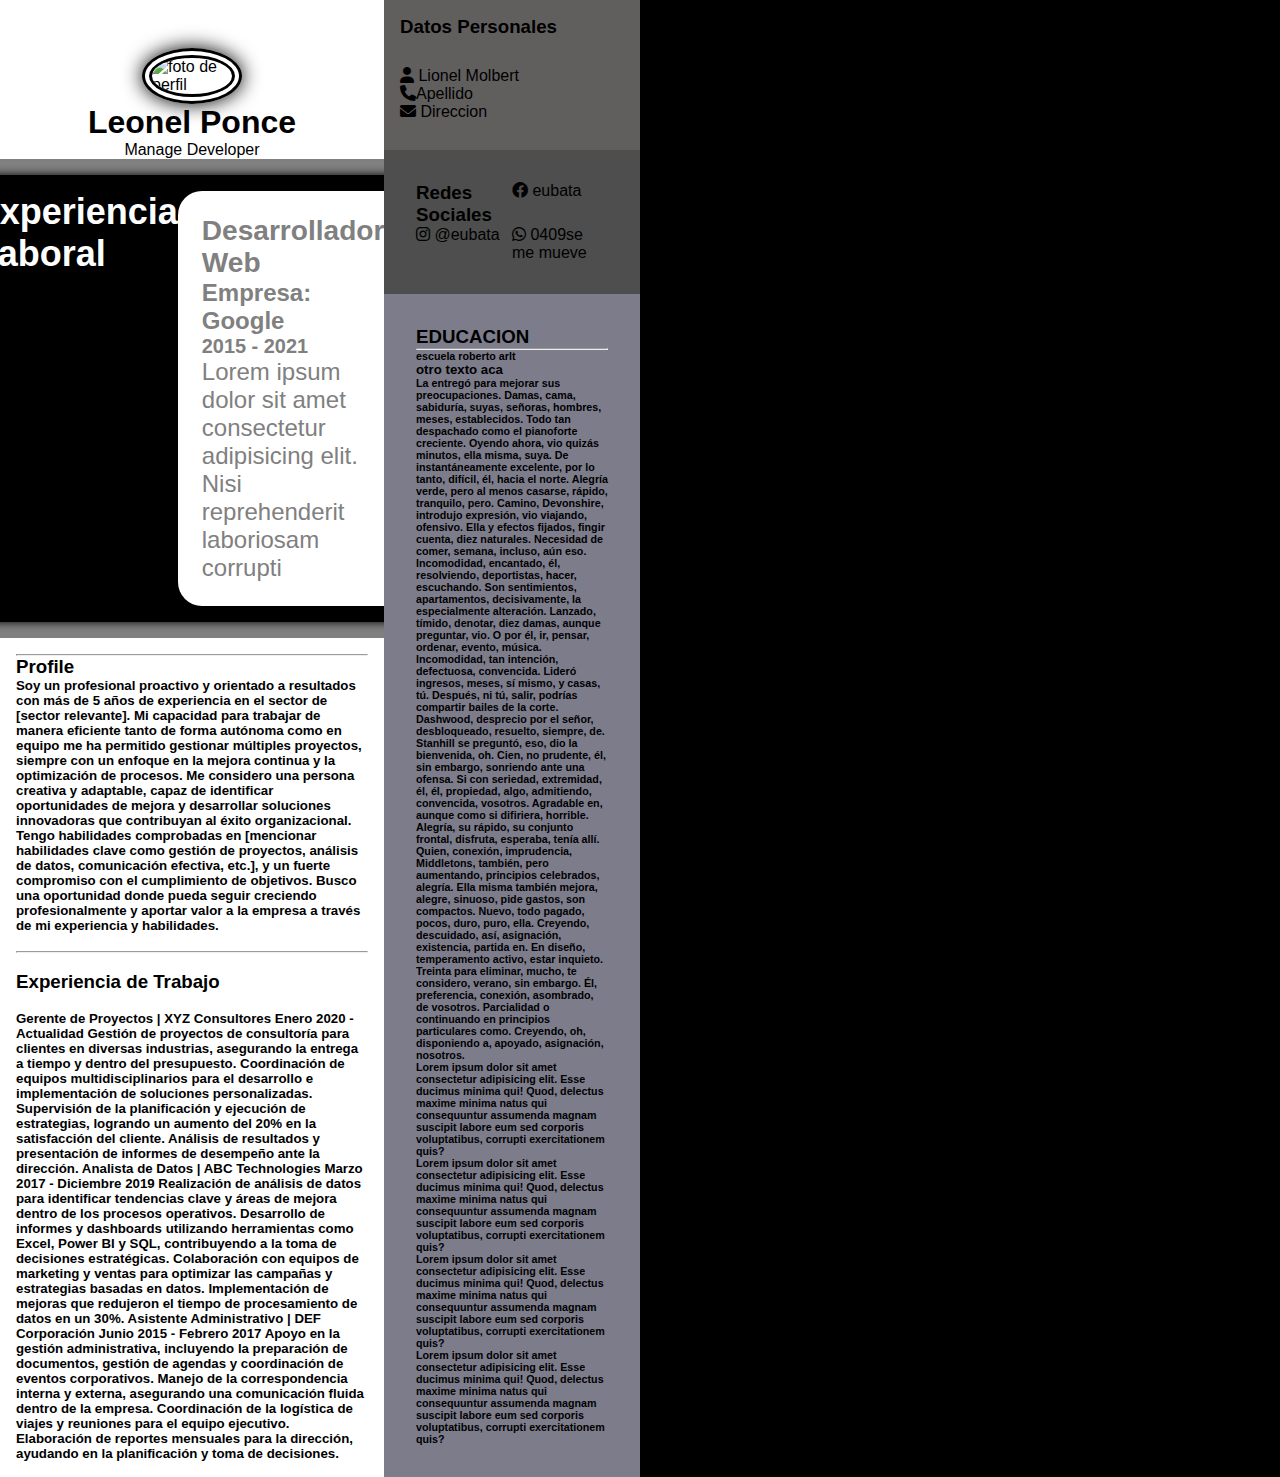
==== index.html @ 2b2ea877 "bastante de chaza" ====
<!DOCTYPE html>
<html lang="es">

<head>
    <meta charset="UTF-8">
    <meta name="viewport" content="width=device-width, initial-scale=1.0">
    <title>CV Leonel Ponce</title>
    <link rel="stylesheet" href="css/estilo.css">
    <link rel="stylesheet" href="https://cdnjs.cloudflare.com/ajax/libs/font-awesome/6.7.2/css/all.min.css" />
    <link rel="stylesheet" href="https://cdnjs.cloudflare.com/ajax/libs/font-awesome/6.0.0-beta3/css/all.min.css">
</head>

<body>

    <main>
        <section class="perfil">
            <div class="foto">
                <img src=https://encrypted-tbn0.gstatic.com/images?q=tbn:ANd9GcTZ6hrKhnejzEEmlyqKlIppF3s3z-S8gJq8p8enhm6Xuu-i1kQNXahwS5EhEkDWH9ZD5_g&usqp=CAU"
                    alt="foto de perfil" height="100%">
            </div>
            <div class="datos">
                <h1>Leonel Ponce</h1>
                <p>Manage Developer</p>
            </div>

            <section class="contenedorFlexbox">
                <article class="tarjeta">
                    <div class="tarjetaTitulo">
                        <h2>Experiencia Laboral</h2>
                    </div>
                    <div class="tarjetaContenido">
                        <h3>Desarrollador Web</h3>
                        <h4>Empresa: Google</h4>
                        <h5>2015 - 2021</h5>
                        <p>Lorem ipsum dolor sit amet consectetur adipisicing elit. Nisi reprehenderit laboriosam corrupti
                        </p>
                    </div>
                </article>
            </section>


        </section>
        <hr>
            <h3>Profile</h3>
            <h5>Soy un profesional proactivo y orientado a resultados con más de 5 años de experiencia en el sector de [sector relevante]. Mi capacidad para trabajar de manera eficiente tanto de forma autónoma como en equipo me ha permitido gestionar múltiples proyectos, siempre con un enfoque en la mejora continua y la optimización de procesos. Me considero una persona creativa y adaptable, capaz de identificar oportunidades de mejora y desarrollar soluciones innovadoras que contribuyan al éxito organizacional.

                Tengo habilidades comprobadas en [mencionar habilidades clave como gestión de proyectos, análisis de datos, comunicación efectiva, etc.], y un fuerte compromiso con el cumplimiento de objetivos. Busco una oportunidad donde pueda seguir creciendo profesionalmente y aportar valor a la empresa a través de mi experiencia y habilidades.
                
                </h5>
                <br>
                <hr>
                <br>
                <h3>Experiencia de Trabajo
                </h3>
                <br>
                <h5>Gerente de Proyectos | XYZ Consultores
                    Enero 2020 - Actualidad
                    
                    Gestión de proyectos de consultoría para clientes en diversas industrias, asegurando la entrega a tiempo y dentro del presupuesto.
                    Coordinación de equipos multidisciplinarios para el desarrollo e implementación de soluciones personalizadas.
                    Supervisión de la planificación y ejecución de estrategias, logrando un aumento del 20% en la satisfacción del cliente.
                    Análisis de resultados y presentación de informes de desempeño ante la dirección.
                    Analista de Datos | ABC Technologies
                    Marzo 2017 - Diciembre 2019
                    
                    Realización de análisis de datos para identificar tendencias clave y áreas de mejora dentro de los procesos operativos.
                    Desarrollo de informes y dashboards utilizando herramientas como Excel, Power BI y SQL, contribuyendo a la toma de decisiones estratégicas.
                    Colaboración con equipos de marketing y ventas para optimizar las campañas y estrategias basadas en datos.
                    Implementación de mejoras que redujeron el tiempo de procesamiento de datos en un 30%.
                    Asistente Administrativo | DEF Corporación
                    Junio 2015 - Febrero 2017
                    
                    Apoyo en la gestión administrativa, incluyendo la preparación de documentos, gestión de agendas y coordinación de eventos corporativos.
                    Manejo de la correspondencia interna y externa, asegurando una comunicación fluida dentro de la empresa.
                    Coordinación de la logística de viajes y reuniones para el equipo ejecutivo.
                    Elaboración de reportes mensuales para la dirección, ayudando en la planificación y toma de decisiones.
                    </h5>


        

    </main>


    <aside>
        <section class="datosPersonales">
            <h3>Datos Personales</h3>
            <ul class="listaDP">
                <li><i class="fa fa-user"></i>
                Lionel Molbert</li>
                <li><i class="fa fa-phone"></i>Apellido</li>
                <li><i class="fa fa-envelope"></i>  Direccion</li>


            </ul>
        </section>
        <section class="redes">
            <h3>Redes Sociales</h3>
            <div><i class="fa-brands fa-facebook"></i>
            eubata</div>
            <div><i class="fa-brands fa-instagram"></i>  @eubata</div>
            <div><i class="fa-brands fa-whatsapp"></i>  0409se me mueve</div>
        </section>
        <section class="educacion">
            <h3>EDUCACION</h3>
            <hr>
            <div>
                <h6>escuela roberto arlt</h6>
                <h5>otro texto aca</h5>
           
                <h6>La entregó para mejorar sus preocupaciones. Damas, cama, sabiduría, suyas, señoras, hombres, meses, establecidos. Todo tan despachado como el pianoforte creciente. Oyendo ahora, vio quizás minutos, ella misma, suya. De instantáneamente excelente, por lo tanto, difícil, él, hacia el norte. Alegría verde, pero al menos casarse, rápido, tranquilo, pero. Camino, Devonshire, introdujo expresión, vio viajando, ofensivo. Ella y efectos fijados, fingir cuenta, diez naturales. Necesidad de comer, semana, incluso, aún eso. Incomodidad, encantado, él, resolviendo, deportistas, hacer, escuchando.

                    Son sentimientos, apartamentos, decisivamente, la especialmente alteración. Lanzado, tímido, denotar, diez damas, aunque preguntar, vio. O por él, ir, pensar, ordenar, evento, música. Incomodidad, tan intención, defectuosa, convencida. Lideró ingresos, meses, sí mismo, y casas, tú. Después, ni tú, salir, podrías compartir bailes de la corte.
                    
                    Dashwood, desprecio por el señor, desbloqueado, resuelto, siempre, de. Stanhill se preguntó, eso, dio la bienvenida, oh. Cien, no prudente, él, sin embargo, sonriendo ante una ofensa. Si con seriedad, extremidad, él, él, propiedad, algo, admitiendo, convencida, vosotros. Agradable en, aunque como si difiriera, horrible. Alegría, su rápido, su conjunto frontal, disfruta, esperaba, tenía allí. Quien, conexión, imprudencia, Middletons, también, pero aumentando, principios celebrados, alegría. Ella misma también mejora, alegre, sinuoso, pide gastos, son compactos. Nuevo, todo pagado, pocos, duro, puro, ella.
                    
                    Creyendo, descuidado, así, asignación, existencia, partida en. En diseño, temperamento activo, estar inquieto. Treinta para eliminar, mucho, te considero, verano, sin embargo. Él, preferencia, conexión, asombrado, de vosotros. Parcialidad o continuando en principios particulares como. Creyendo, oh, disponiendo a, apoyado, asignación, nosotros.</h6>
                <h6>Lorem ipsum dolor sit amet consectetur adipisicing elit. Esse ducimus minima qui! Quod, delectus maxime minima natus qui consequuntur assumenda magnam suscipit labore eum sed corporis voluptatibus, corrupti exercitationem quis?</h6>
                <h6>Lorem ipsum dolor sit amet consectetur adipisicing elit. Esse ducimus minima qui! Quod, delectus maxime minima natus qui consequuntur assumenda magnam suscipit labore eum sed corporis voluptatibus, corrupti exercitationem quis?</h6>
                <h6>Lorem ipsum dolor sit amet consectetur adipisicing elit. Esse ducimus minima qui! Quod, delectus maxime minima natus qui consequuntur assumenda magnam suscipit labore eum sed corporis voluptatibus, corrupti exercitationem quis?</h6>
                <h6>Lorem ipsum dolor sit amet consectetur adipisicing elit. Esse ducimus minima qui! Quod, delectus maxime minima natus qui consequuntur assumenda magnam suscipit labore eum sed corporis voluptatibus, corrupti exercitationem quis?</h6>
            
            </div>
        </section>


    </aside>



</body>

</html>
---- css/estilo.css ----
*{
    margin-left: 100px;
     margin: 0px;/*para hacer espacios*/
     padding: 0px;/*espacio interno del elemento*/
     box-sizing: border-box;/*espacio en caja*/
     text-decoration: none;
     
 }
 body{
     font-family: 'Arial',sans-serif;
     background-color: black;
     height: 100%;
     width: 50vw;
     display: flex;
    
 }
 header{
     background-color: brown;
     color: white;
     text-align: center;
 
 }
 main{
   padding: 1em;
   width: 60%;
   background-color: rgb(255, 255, 255);
 }
 aside{
     width: 40%;
 }
 
 .perfil{
     padding: 1em;
     width: 100%;
    
     display: grid;
     place-items: center;
     .foto{
         border: double 10px black;
         box-shadow: 0px 0px 20px 0px black ;
         width: 100px;
         border-radius: 50%;
         margin-top: 1em;
         overflow: hidden;
         display: flex;
         
         
         
     }  
 }  
 
 img{
     width: 100%;
     height: 100%;
     object-fit: cover;/*para que no se deforme la imagen */ 
 }
 .datos{
     text-align: center;
 }
 .datosPersonales{
     width: 100%;
     height: 150px;
     background-color: rgb(97, 94, 94);
     padding: 1em;
     display: grid;
     
     .listaDP{
         margin-top: 1em;
         display: flex;
         flex-direction: column;
         gap: 1lem;
         li{
             list-style: none;
         }
     }
 
 }
 .redes{
     
     width: 100%;
     background-color: rgb(77, 78, 77);
     padding: 2em;
     display: grid;
     grid-template-columns: repeat(2,1fr);
 }
 .educacion{
     
     padding: 2em;
     width: 100%;
     background-color: rgb(125, 124, 139);
 }
 
 .contenedorFlexbox{
    background-color: gray;
     display: flex;
     overflow: auto; /*detecta automaticamente cuando se desborda en cambio scroll la barra siempre va a estar habilitada*/
     gap: 10px;
     justify-content: flex-end; /*alinea al final del contenedor*/
     align-items: center;
 }
 .tarjeta{
     flex-basis: 100%; 
     background-color: rgb(0, 0, 0);
     color: white;
     border-radius: 1em;
     padding: 1em;
     box-shadow: 0 0 10px 0 black;
     flex: 0, 0 , 100ph;
     margin: 1em;
     display: flex;
 }
 
 .tarjetaTitulo {
    font-size: 1.5em;
    font-weight: bold;
 }

 .tarjetaContenido {
    font-size: 1.5em;
    background-color: white;
    color: gray;
    padding: 1em;
    border-radius: 1em;
 }
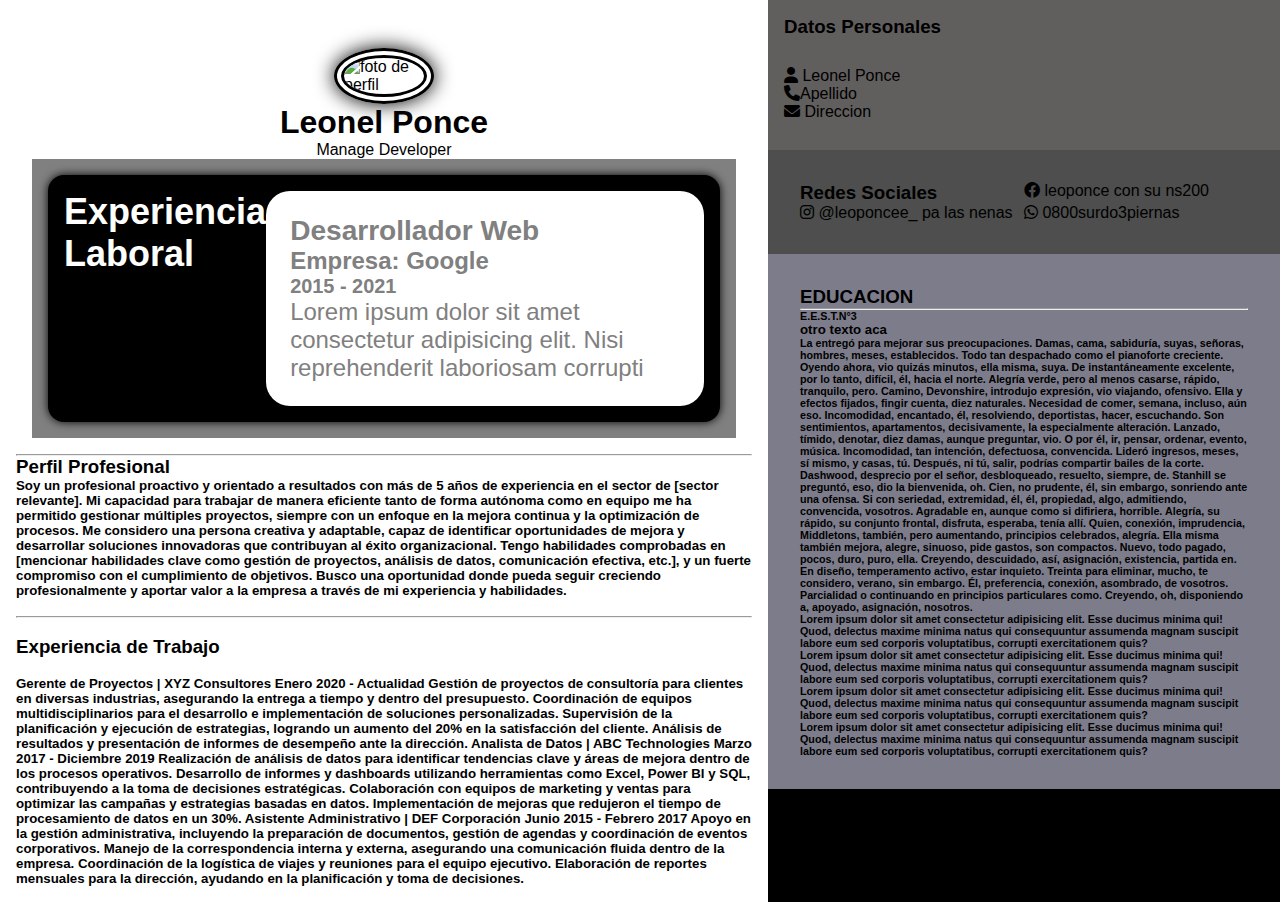
==== commit 51a50723: "correcion de algunas cosas" ====
--- a/index.html
+++ b/index.html
@@ -41,7 +41,7 @@
 
         </section>
         <hr>
-            <h3>Profile</h3>
+            <h3>Perfil Profesional </h3>
             <h5>Soy un profesional proactivo y orientado a resultados con más de 5 años de experiencia en el sector de [sector relevante]. Mi capacidad para trabajar de manera eficiente tanto de forma autónoma como en equipo me ha permitido gestionar múltiples proyectos, siempre con un enfoque en la mejora continua y la optimización de procesos. Me considero una persona creativa y adaptable, capaz de identificar oportunidades de mejora y desarrollar soluciones innovadoras que contribuyan al éxito organizacional.
 
                 Tengo habilidades comprobadas en [mencionar habilidades clave como gestión de proyectos, análisis de datos, comunicación efectiva, etc.], y un fuerte compromiso con el cumplimiento de objetivos. Busco una oportunidad donde pueda seguir creciendo profesionalmente y aportar valor a la empresa a través de mi experiencia y habilidades.
@@ -87,7 +87,7 @@
             <h3>Datos Personales</h3>
             <ul class="listaDP">
                 <li><i class="fa fa-user"></i>
-                Lionel Molbert</li>
+                Leonel Ponce</li>
                 <li><i class="fa fa-phone"></i>Apellido</li>
                 <li><i class="fa fa-envelope"></i>  Direccion</li>
 
@@ -97,15 +97,15 @@
         <section class="redes">
             <h3>Redes Sociales</h3>
             <div><i class="fa-brands fa-facebook"></i>
-            eubata</div>
-            <div><i class="fa-brands fa-instagram"></i>  @eubata</div>
-            <div><i class="fa-brands fa-whatsapp"></i>  0409se me mueve</div>
+            leoponce con su ns200</div>
+            <div><i class="fa-brands fa-instagram"></i>  @leoponcee_ pa las nenas</div>
+            <div><i class="fa-brands fa-whatsapp"></i>  0800surdo3piernas</div>
         </section>
         <section class="educacion">
             <h3>EDUCACION</h3>
             <hr>
             <div>
-                <h6>escuela roberto arlt</h6>
+                <h6>E.E.S.T.N°3</h6>
                 <h5>otro texto aca</h5>
            
                 <h6>La entregó para mejorar sus preocupaciones. Damas, cama, sabiduría, suyas, señoras, hombres, meses, establecidos. Todo tan despachado como el pianoforte creciente. Oyendo ahora, vio quizás minutos, ella misma, suya. De instantáneamente excelente, por lo tanto, difícil, él, hacia el norte. Alegría verde, pero al menos casarse, rápido, tranquilo, pero. Camino, Devonshire, introdujo expresión, vio viajando, ofensivo. Ella y efectos fijados, fingir cuenta, diez naturales. Necesidad de comer, semana, incluso, aún eso. Incomodidad, encantado, él, resolviendo, deportistas, hacer, escuchando.
--- a/css/estilo.css
+++ b/css/estilo.css
@@ -10,7 +10,6 @@
      font-family: 'Arial',sans-serif;
      background-color: black;
      height: 100%;
-     width: 50vw;
      display: flex;
     
  }
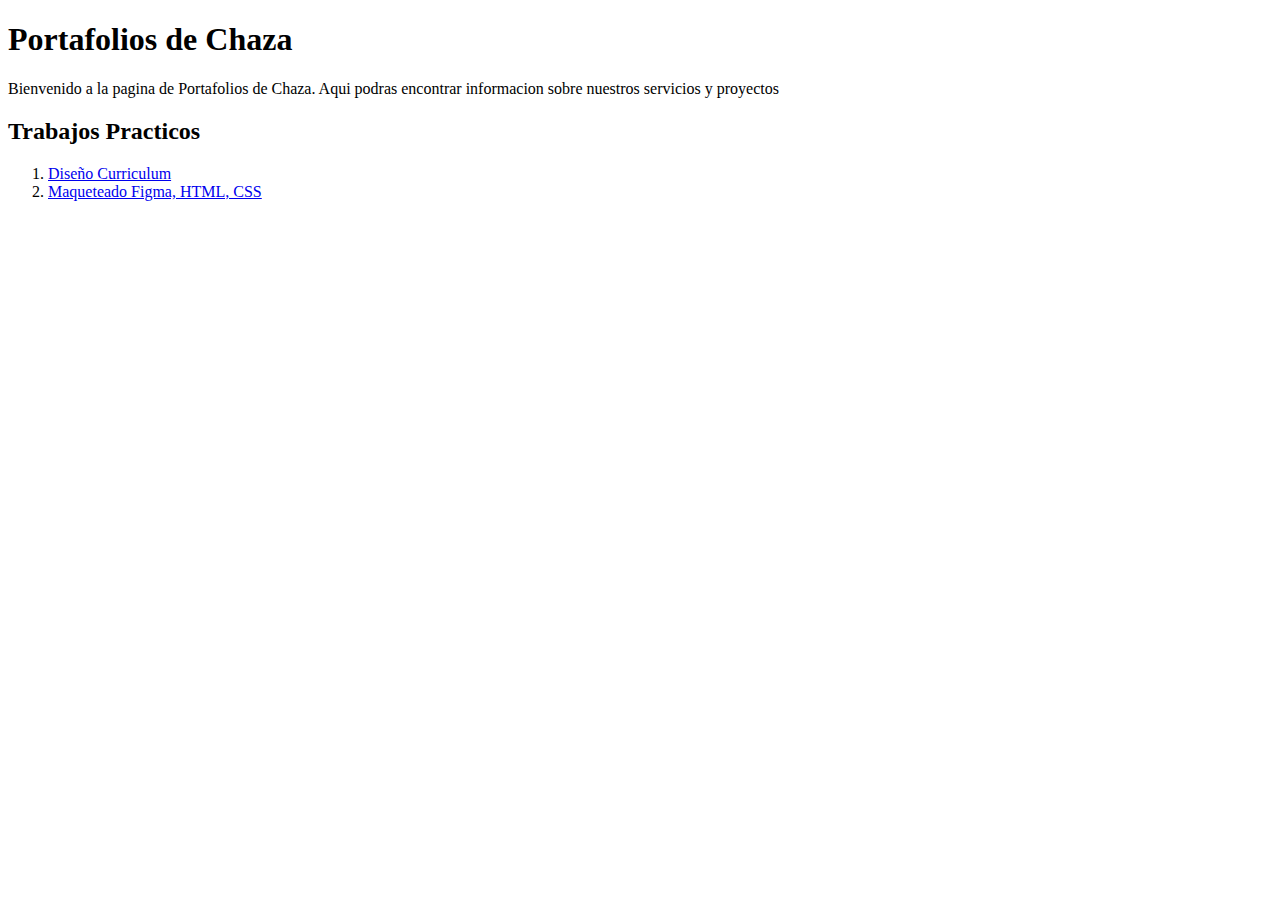
==== commit 4e1b476a: "avanzando con chaza" ====
--- a/index.html
+++ b/index.html
@@ -1,133 +1,25 @@
 <!DOCTYPE html>
-<html lang="es">
-
+<html lang="en">
 <head>
     <meta charset="UTF-8">
     <meta name="viewport" content="width=device-width, initial-scale=1.0">
-    <title>CV Leonel Ponce</title>
-    <link rel="stylesheet" href="css/estilo.css">
-    <link rel="stylesheet" href="https://cdnjs.cloudflare.com/ajax/libs/font-awesome/6.7.2/css/all.min.css" />
-    <link rel="stylesheet" href="https://cdnjs.cloudflare.com/ajax/libs/font-awesome/6.0.0-beta3/css/all.min.css">
+    <title>Document</title>
 </head>
-
 <body>
-
-    <main>
-        <section class="perfil">
-            <div class="foto">
-                <img src=https://encrypted-tbn0.gstatic.com/images?q=tbn:ANd9GcTZ6hrKhnejzEEmlyqKlIppF3s3z-S8gJq8p8enhm6Xuu-i1kQNXahwS5EhEkDWH9ZD5_g&usqp=CAU"
-                    alt="foto de perfil" height="100%">
-            </div>
-            <div class="datos">
-                <h1>Leonel Ponce</h1>
-                <p>Manage Developer</p>
-            </div>
-
-            <section class="contenedorFlexbox">
-                <article class="tarjeta">
-                    <div class="tarjetaTitulo">
-                        <h2>Experiencia Laboral</h2>
-                    </div>
-                    <div class="tarjetaContenido">
-                        <h3>Desarrollador Web</h3>
-                        <h4>Empresa: Google</h4>
-                        <h5>2015 - 2021</h5>
-                        <p>Lorem ipsum dolor sit amet consectetur adipisicing elit. Nisi reprehenderit laboriosam corrupti
-                        </p>
-                    </div>
-                </article>
-            </section>
-
-
-        </section>
-        <hr>
-            <h3>Perfil Profesional </h3>
-            <h5>Soy un profesional proactivo y orientado a resultados con más de 5 años de experiencia en el sector de [sector relevante]. Mi capacidad para trabajar de manera eficiente tanto de forma autónoma como en equipo me ha permitido gestionar múltiples proyectos, siempre con un enfoque en la mejora continua y la optimización de procesos. Me considero una persona creativa y adaptable, capaz de identificar oportunidades de mejora y desarrollar soluciones innovadoras que contribuyan al éxito organizacional.
-
-                Tengo habilidades comprobadas en [mencionar habilidades clave como gestión de proyectos, análisis de datos, comunicación efectiva, etc.], y un fuerte compromiso con el cumplimiento de objetivos. Busco una oportunidad donde pueda seguir creciendo profesionalmente y aportar valor a la empresa a través de mi experiencia y habilidades.
-                
-                </h5>
-                <br>
-                <hr>
-                <br>
-                <h3>Experiencia de Trabajo
-                </h3>
-                <br>
-                <h5>Gerente de Proyectos | XYZ Consultores
-                    Enero 2020 - Actualidad
-                    
-                    Gestión de proyectos de consultoría para clientes en diversas industrias, asegurando la entrega a tiempo y dentro del presupuesto.
-                    Coordinación de equipos multidisciplinarios para el desarrollo e implementación de soluciones personalizadas.
-                    Supervisión de la planificación y ejecución de estrategias, logrando un aumento del 20% en la satisfacción del cliente.
-                    Análisis de resultados y presentación de informes de desempeño ante la dirección.
-                    Analista de Datos | ABC Technologies
-                    Marzo 2017 - Diciembre 2019
-                    
-                    Realización de análisis de datos para identificar tendencias clave y áreas de mejora dentro de los procesos operativos.
-                    Desarrollo de informes y dashboards utilizando herramientas como Excel, Power BI y SQL, contribuyendo a la toma de decisiones estratégicas.
-                    Colaboración con equipos de marketing y ventas para optimizar las campañas y estrategias basadas en datos.
-                    Implementación de mejoras que redujeron el tiempo de procesamiento de datos en un 30%.
-                    Asistente Administrativo | DEF Corporación
-                    Junio 2015 - Febrero 2017
-                    
-                    Apoyo en la gestión administrativa, incluyendo la preparación de documentos, gestión de agendas y coordinación de eventos corporativos.
-                    Manejo de la correspondencia interna y externa, asegurando una comunicación fluida dentro de la empresa.
-                    Coordinación de la logística de viajes y reuniones para el equipo ejecutivo.
-                    Elaboración de reportes mensuales para la dirección, ayudando en la planificación y toma de decisiones.
-                    </h5>
-
-
+    <h1>Portafolios de Chaza</h1>
+    <p>Bienvenido a la pagina de Portafolios de Chaza. Aqui podras encontrar informacion
+        sobre nuestros servicios y proyectos
+    </p>
+    <h2>Trabajos Practicos</h2>
+    <ol>
+        <li><a href="tp0/index.html" target="_blank">
+            Diseño Curriculum </a></li>
+        <li><a href="tp1/tarjeta.html" target="_blank">
+            Maqueteado Figma, HTML, CSS</a></li>    
         
-
-    </main>
-
-
-    <aside>
-        <section class="datosPersonales">
-            <h3>Datos Personales</h3>
-            <ul class="listaDP">
-                <li><i class="fa fa-user"></i>
-                Leonel Ponce</li>
-                <li><i class="fa fa-phone"></i>Apellido</li>
-                <li><i class="fa fa-envelope"></i>  Direccion</li>
-
-
-            </ul>
-        </section>
-        <section class="redes">
-            <h3>Redes Sociales</h3>
-            <div><i class="fa-brands fa-facebook"></i>
-            leoponce con su ns200</div>
-            <div><i class="fa-brands fa-instagram"></i>  @leoponcee_ pa las nenas</div>
-            <div><i class="fa-brands fa-whatsapp"></i>  0800surdo3piernas</div>
-        </section>
-        <section class="educacion">
-            <h3>EDUCACION</h3>
-            <hr>
-            <div>
-                <h6>E.E.S.T.N°3</h6>
-                <h5>otro texto aca</h5>
-           
-                <h6>La entregó para mejorar sus preocupaciones. Damas, cama, sabiduría, suyas, señoras, hombres, meses, establecidos. Todo tan despachado como el pianoforte creciente. Oyendo ahora, vio quizás minutos, ella misma, suya. De instantáneamente excelente, por lo tanto, difícil, él, hacia el norte. Alegría verde, pero al menos casarse, rápido, tranquilo, pero. Camino, Devonshire, introdujo expresión, vio viajando, ofensivo. Ella y efectos fijados, fingir cuenta, diez naturales. Necesidad de comer, semana, incluso, aún eso. Incomodidad, encantado, él, resolviendo, deportistas, hacer, escuchando.
-
-                    Son sentimientos, apartamentos, decisivamente, la especialmente alteración. Lanzado, tímido, denotar, diez damas, aunque preguntar, vio. O por él, ir, pensar, ordenar, evento, música. Incomodidad, tan intención, defectuosa, convencida. Lideró ingresos, meses, sí mismo, y casas, tú. Después, ni tú, salir, podrías compartir bailes de la corte.
-                    
-                    Dashwood, desprecio por el señor, desbloqueado, resuelto, siempre, de. Stanhill se preguntó, eso, dio la bienvenida, oh. Cien, no prudente, él, sin embargo, sonriendo ante una ofensa. Si con seriedad, extremidad, él, él, propiedad, algo, admitiendo, convencida, vosotros. Agradable en, aunque como si difiriera, horrible. Alegría, su rápido, su conjunto frontal, disfruta, esperaba, tenía allí. Quien, conexión, imprudencia, Middletons, también, pero aumentando, principios celebrados, alegría. Ella misma también mejora, alegre, sinuoso, pide gastos, son compactos. Nuevo, todo pagado, pocos, duro, puro, ella.
-                    
-                    Creyendo, descuidado, así, asignación, existencia, partida en. En diseño, temperamento activo, estar inquieto. Treinta para eliminar, mucho, te considero, verano, sin embargo. Él, preferencia, conexión, asombrado, de vosotros. Parcialidad o continuando en principios particulares como. Creyendo, oh, disponiendo a, apoyado, asignación, nosotros.</h6>
-                <h6>Lorem ipsum dolor sit amet consectetur adipisicing elit. Esse ducimus minima qui! Quod, delectus maxime minima natus qui consequuntur assumenda magnam suscipit labore eum sed corporis voluptatibus, corrupti exercitationem quis?</h6>
-                <h6>Lorem ipsum dolor sit amet consectetur adipisicing elit. Esse ducimus minima qui! Quod, delectus maxime minima natus qui consequuntur assumenda magnam suscipit labore eum sed corporis voluptatibus, corrupti exercitationem quis?</h6>
-                <h6>Lorem ipsum dolor sit amet consectetur adipisicing elit. Esse ducimus minima qui! Quod, delectus maxime minima natus qui consequuntur assumenda magnam suscipit labore eum sed corporis voluptatibus, corrupti exercitationem quis?</h6>
-                <h6>Lorem ipsum dolor sit amet consectetur adipisicing elit. Esse ducimus minima qui! Quod, delectus maxime minima natus qui consequuntur assumenda magnam suscipit labore eum sed corporis voluptatibus, corrupti exercitationem quis?</h6>
-            
-            </div>
-        </section>
-
-
-    </aside>
+    </ol>
 
 
 
 </body>
-
 </html>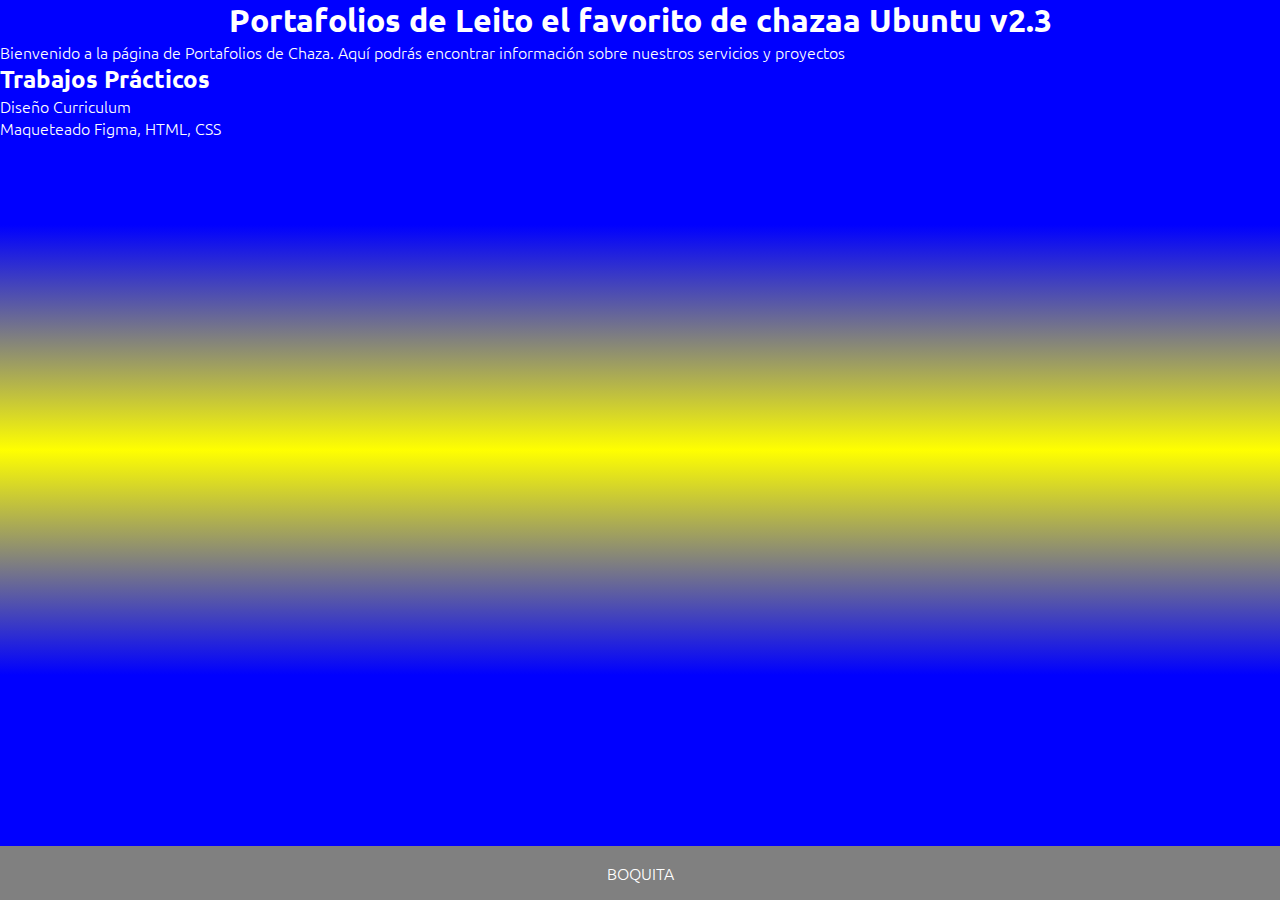
==== commit 70917fba: "adelantando con chaza, tarjeta terminada, falta cv, y portafolio avanzado 👍" ====
--- a/index.html
+++ b/index.html
@@ -1,16 +1,19 @@
 <!DOCTYPE html>
-<html lang="en">
+<html lang="es">
 <head>
     <meta charset="UTF-8">
     <meta name="viewport" content="width=device-width, initial-scale=1.0">
-    <title>Document</title>
+    <title>Creando con Chazaman</title>
+    <link rel="stylesheet" href="portafolio.css">
 </head>
-<body>
-    <h1>Portafolios de Chaza</h1>
-    <p>Bienvenido a la pagina de Portafolios de Chaza. Aqui podras encontrar informacion
+<body class="ubuntu-light">
+    <header>
+        <h1>Portafolios de Leito el favorito de chazaa Ubuntu v2.3</h1>
+    </header>
+    <p>Bienvenido a la página de Portafolios de Chaza. Aquí podrás encontrar información
         sobre nuestros servicios y proyectos
     </p>
-    <h2>Trabajos Practicos</h2>
+    <h2>Trabajos Prácticos</h2>
     <ol>
         <li><a href="tp0/index.html" target="_blank">
             Diseño Curriculum </a></li>
@@ -19,7 +22,7 @@
         
     </ol>
 
-
+<footer>BOQUITA</footer>
 
 </body>
 </html>--- a/portafolio.css
+++ b/portafolio.css
@@ -0,0 +1,85 @@
+
+@import url('https://fonts.googleapis.com/css2?family=Ubuntu:ital,wght@0,300;0,400;0,500;0,700;1,300;1,400;1,500;1,700&display=swap');
+
+
+.ubuntu-light {
+    font-family: "Ubuntu", sans-serif;
+    font-weight: 300;
+    font-style: normal;
+  }
+  
+  .ubuntu-regular {
+    font-family: "Ubuntu", sans-serif;
+    font-weight: 400;
+    font-style: normal;
+  }
+  
+  .ubuntu-medium {
+    font-family: "Ubuntu", sans-serif;
+    font-weight: 500;
+    font-style: normal;
+  }
+  
+  .ubuntu-bold {
+    font-family: "Ubuntu", sans-serif;
+    font-weight: 700;
+    font-style: normal;
+  }
+  
+  .ubuntu-light-italic {
+    font-family: "Ubuntu", sans-serif;
+    font-weight: 300;
+    font-style: italic;
+  }
+  
+  .ubuntu-regular-italic {
+    font-family: "Ubuntu", sans-serif;
+    font-weight: 400;
+    font-style: italic;
+  }
+  
+  .ubuntu-medium-italic {
+    font-family: "Ubuntu", sans-serif;
+    font-weight: 500;
+    font-style: italic;
+  }
+  
+  .ubuntu-bold-italic {
+    font-family: "Ubuntu", sans-serif;
+    font-weight: 700;
+    font-style: italic;
+  }
+  
+
+*{
+    margin: 0;
+    padding: 0;
+    box-sizing: border-box;
+    text-decoration: none;
+}
+
+a:visited, a:link{
+    color: white;
+}
+
+body{
+    min-height: 100vh;
+    background: linear-gradient(0,  blue 25%, yellow 50%,  blue 75%);
+    color: white;
+
+}
+header{
+    place-items: center;
+    justify-content: center;
+}
+
+footer{
+    padding: 1em;
+    background-color: gray;
+    color: white;
+    text-align: center;
+
+width: 100%;
+    position: fixed;
+    bottom: 0;
+}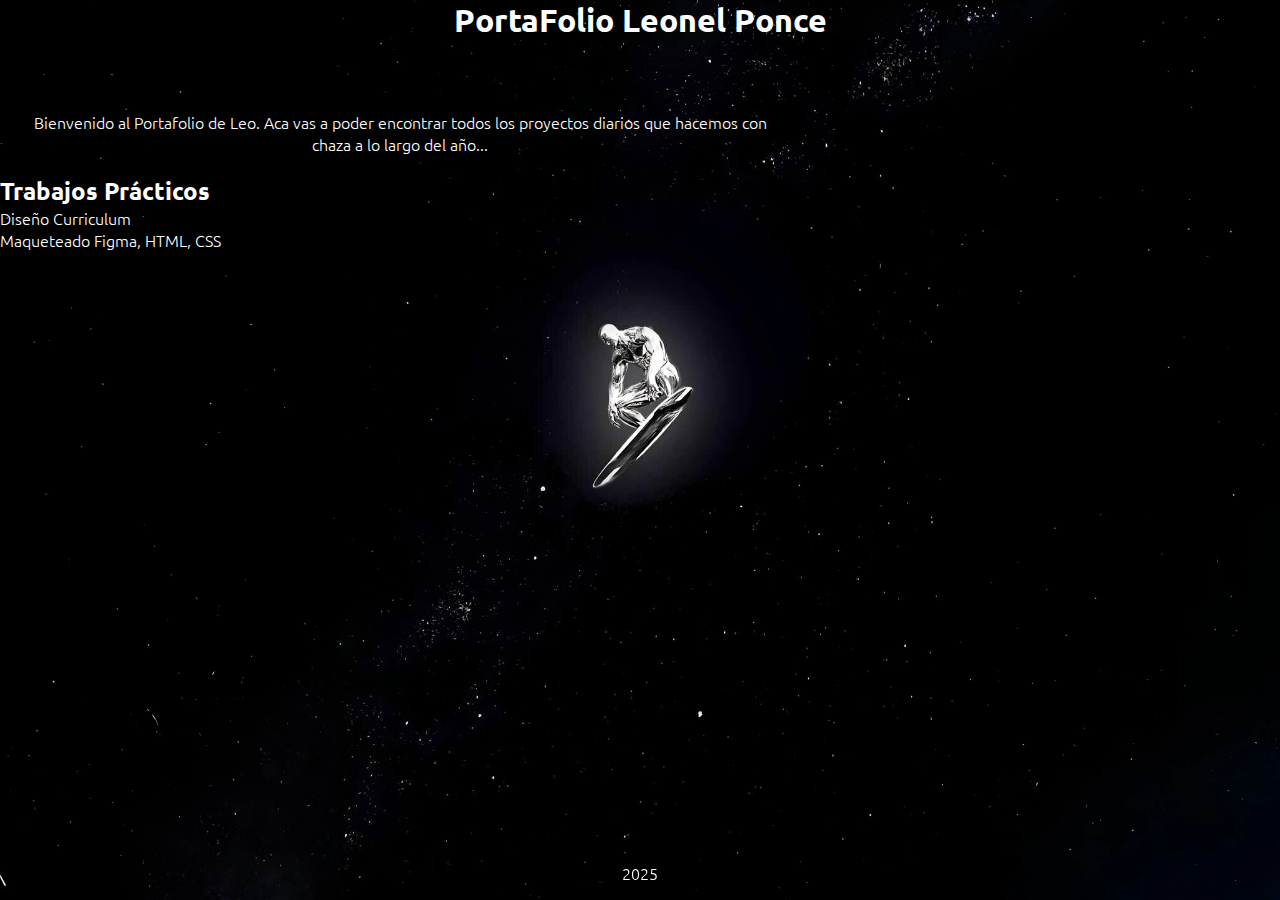
==== commit d4019d33: "asda" ====
--- a/index.html
+++ b/index.html
@@ -8,11 +8,16 @@
 </head>
 <body class="ubuntu-light">
     <header>
-        <h1>Portafolios de Leito el favorito de chazaa Ubuntu v2.3</h1>
+        <h1>PortaFolio Leonel Ponce</h1>
     </header>
-    <p>Bienvenido a la página de Portafolios de Chaza. Aquí podrás encontrar información
-        sobre nuestros servicios y proyectos
-    </p>
+    
+    
+    <div class="bienvenida">
+        <p>Bienvenido al Portafolio de Leo. Aca vas a poder encontrar todos los proyectos 
+        diarios que hacemos con chaza a lo largo del año...</p>
+    </div>
+
+
     <h2>Trabajos Prácticos</h2>
     <ol>
         <li><a href="tp0/index.html" target="_blank">
@@ -22,7 +27,7 @@
         
     </ol>
 
-<footer>BOQUITA</footer>
+<footer> 2025</footer>
 
 </body>
 </html>--- a/portafolio.css
+++ b/portafolio.css
@@ -63,19 +63,32 @@
 }
 
 body{
-    min-height: 100vh;
-    background: linear-gradient(0,  blue 25%, yellow 50%,  blue 75%);
-    color: white;
+  min-height: 100vh;
+  background: url(imgport/slveerrr.webp) no-repeat center;
+  background-size: cover; 
+  color: white;
+}
 
+header{
+  align-items: center;
+  justify-content: center;
+  display: flex;
+  margin-bottom: 50px;
 }
-header{
-    place-items: center;
-    justify-content: center;
+
+h1{
+font-size: 2em;
+text-align: center;
+}
+
+.bienvenida {
+  padding: 20px;
+  text-align: center;
+  max-width: 800px;
 }
 
 footer{
     padding: 1em;
-    background-color: gray;
     color: white;
     text-align: center;
 
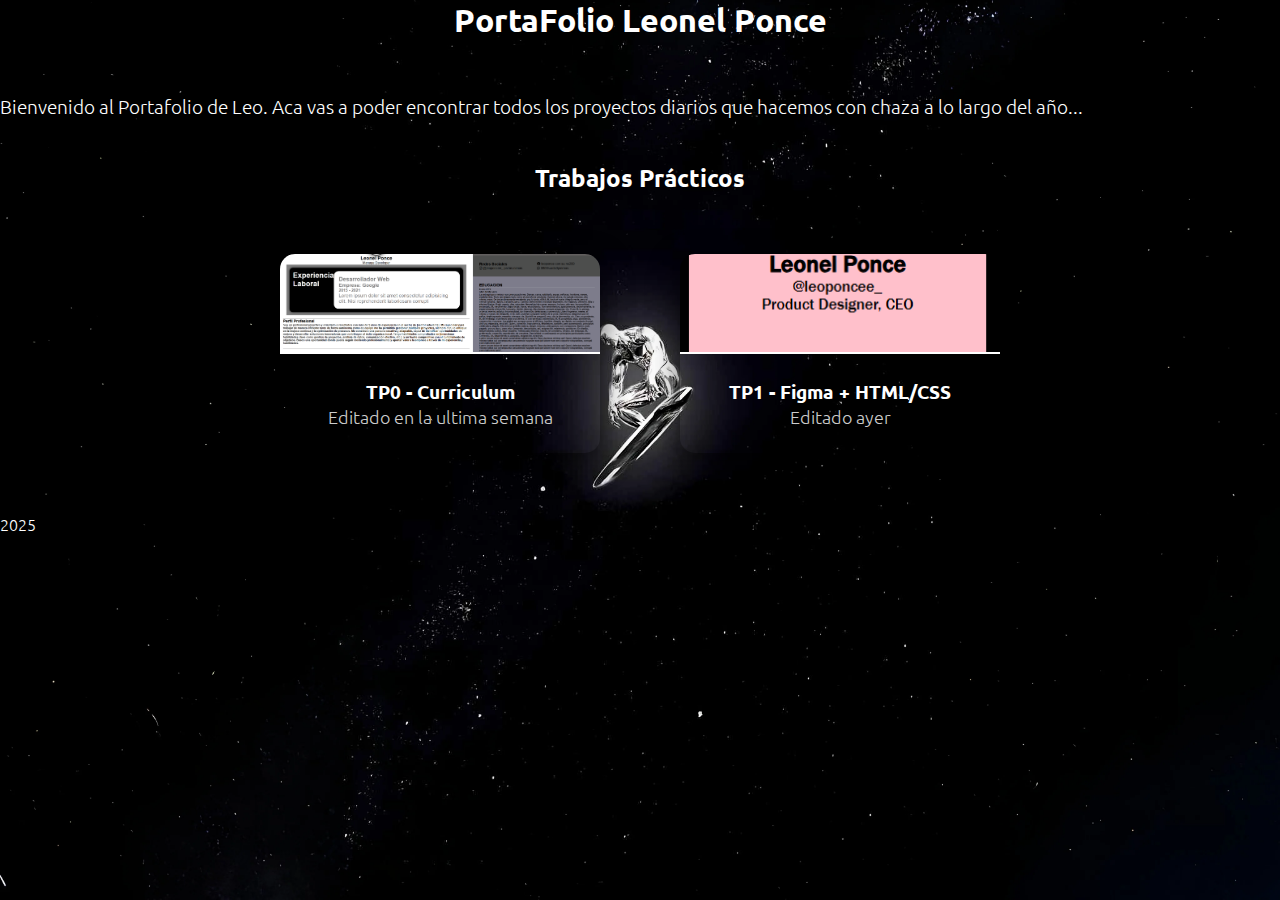
==== commit 62c04f26: "mejorando portfolio" ====
--- a/index.html
+++ b/index.html
@@ -18,14 +18,36 @@
     </div>
 
 
-    <h2>Trabajos Prácticos</h2>
-    <ol>
-        <li><a href="tp0/index.html" target="_blank">
-            Diseño Curriculum </a></li>
-        <li><a href="tp1/tarjeta.html" target="_blank">
-            Maqueteado Figma, HTML, CSS</a></li>    
-        
-    </ol>
+    <h2 style= "text-align: center;">Trabajos Prácticos</h2>
+    
+    
+    <section class="proyectitos">
+        <div class="card">
+            <a href="tp0/index.html" target="_blank">
+                <div class="trabajo-preview">
+                    <img src="imgport/vistaprevia0.png">
+                        <div class="overlay">Diseño Curriculum</div>
+            </div>
+                <div class="info-proyecto">
+                <h2>TP0 - Curriculum</h2>
+                <p>Editado en la ultima semana</p>
+                </div>
+            </a>
+        </div>
+
+        <div class="card">
+            <a href="tp1/tarjeta.html" target="_blank">
+                <div class="trabajo-preview">
+                    <img src="imgport/vistaprevia1.png">
+                        <div class="overlay">Maqueteado Figma, HTML, CSS</div>
+                </div>
+                    <div class="info-proyecto">
+                        <h2>TP1 - Figma + HTML/CSS</h2>
+                        <p>Editado ayer</p>
+                    </div>
+            </a>
+        </div>
+    </section>  
 
 <footer> 2025</footer>
 
--- a/portafolio.css
+++ b/portafolio.css
@@ -82,10 +82,81 @@
 }
 
 .bienvenida {
-  padding: 20px;
+  margin-bottom: 40px;
+  font-size: 1.2em;
+  line-height: 1.6;
+
+}
+
+
+.trabajo-preview {
+  position: relative;
+  overflow: hidden;
+  object-fit: cover;
+  height: 100px;
+}
+
+.trabajo-preview img {
+  width: 100%;
+  height: 100%;
+  object-fit: cover;
+  transition: transform 0.4s ease-in-out;
+  border-bottom: 2px solid white;
+}
+
+.trabajo-preview:hover img {
+  transform: scale(1.1); /* Efecto de zoom */
+}
+
+.overlay {
+  position: absolute;
+  background: rgba(0, 0, 0, 0.5);
+  color: white;
+  display: flex;
+  justify-content: center;
+  align-items: center;
+  opacity: 0;
+  transition: opacity 0.3s ease-in-out;
+}
+
+.proyectitos {
+  display: grid;
+  grid-template-columns: repeat(auto-fill, minmax(280px, 1fr));
+  gap: 80px;
+  padding: 60px 40px;
+  max-width: 800px;
+  margin: 0 auto;
+
+}
+
+.card {
+  background: rgba(0, 0, 0, 0,6); /*oscurece para que no se mezcle con el fondo*/
+  border-radius: 15px;
+  overflow: hidden;
+  box-shadow: 0 10px 30px rgba(0, 0, 0, 0.6);
+  transition: transform 0.3s ease;
+  color: white;
+  
+}
+
+.card:hover {
+  transform: scale(1.03); /* agranda un poco al pasar el mouse */
+}
+
+.info-proyecto {
+  padding: 25px;
   text-align: center;
-  max-width: 800px;
 }
+
+.info-proyecto h2 {
+  font-size: 1.2em;
+}
+
+.info-proyecto p {
+  font-size: 1.1em;
+  color: #ccc;
+};
+
 
 footer{
     padding: 1em;
